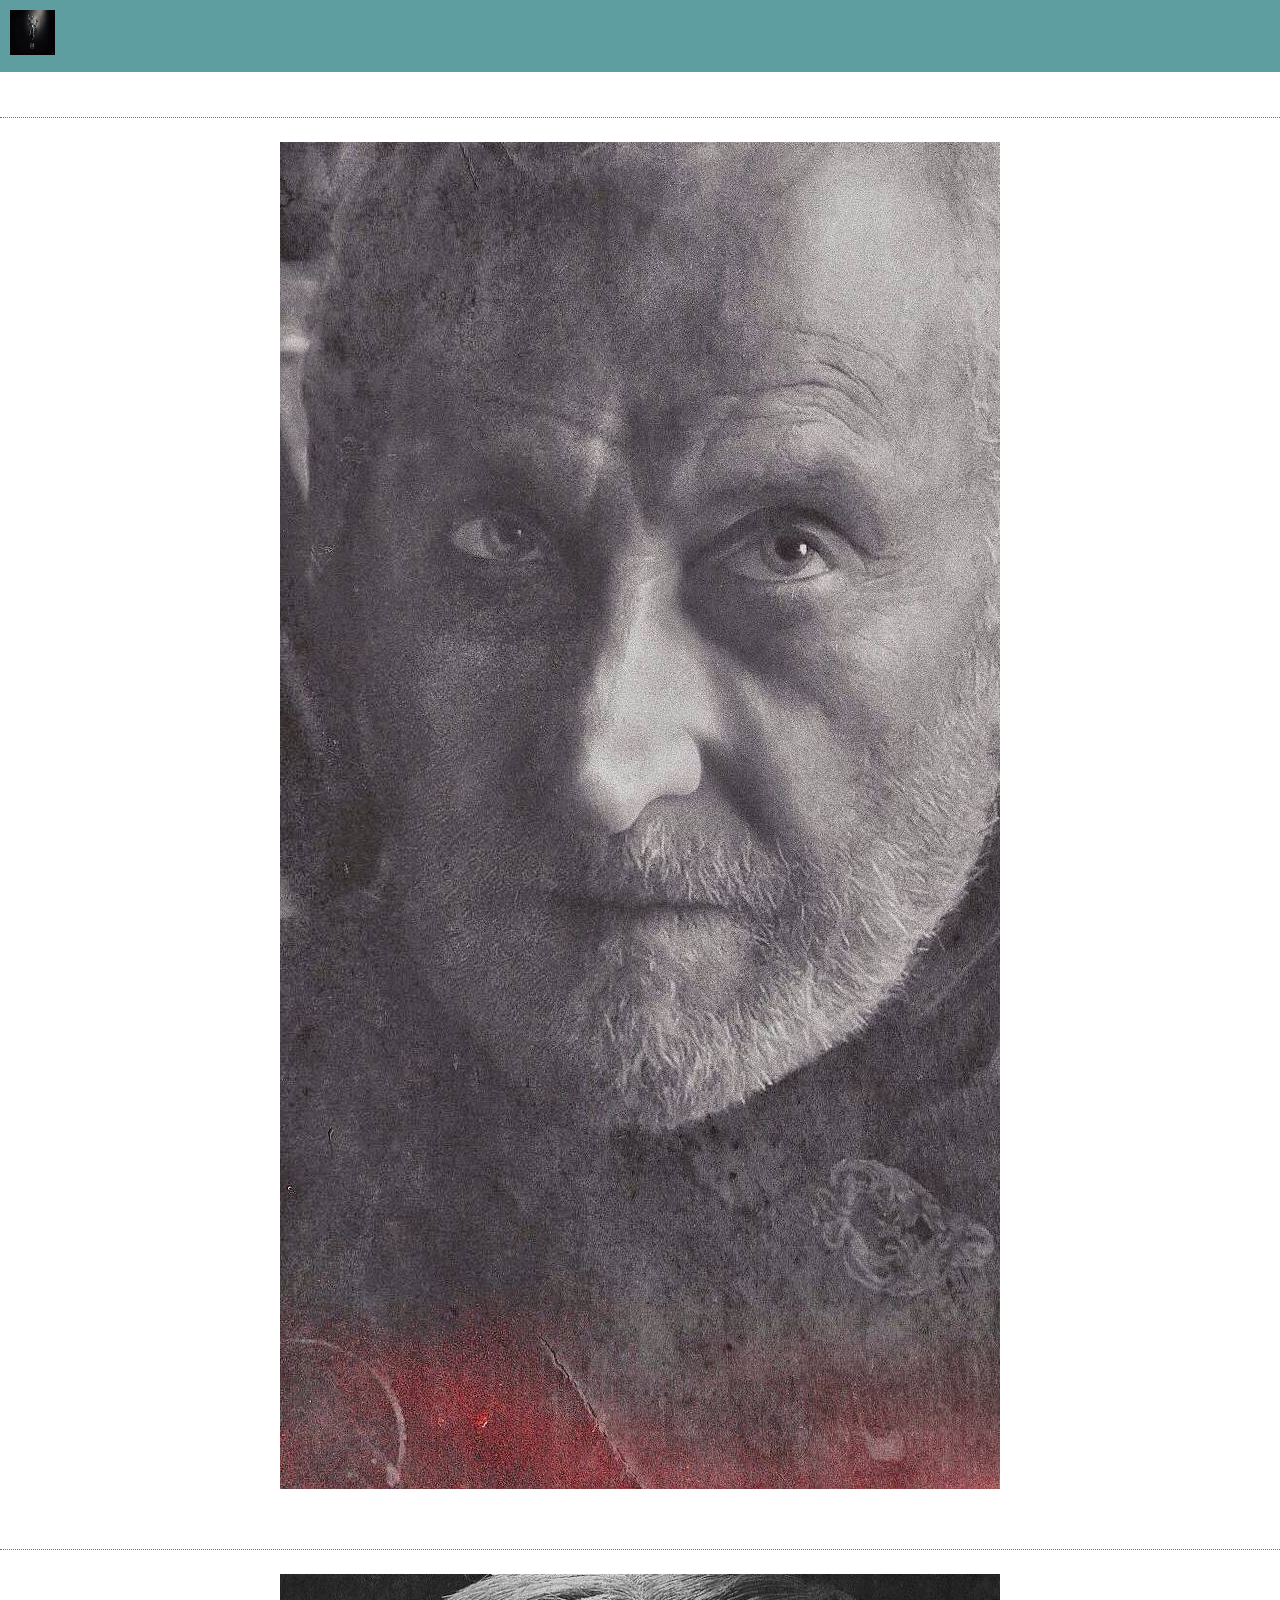
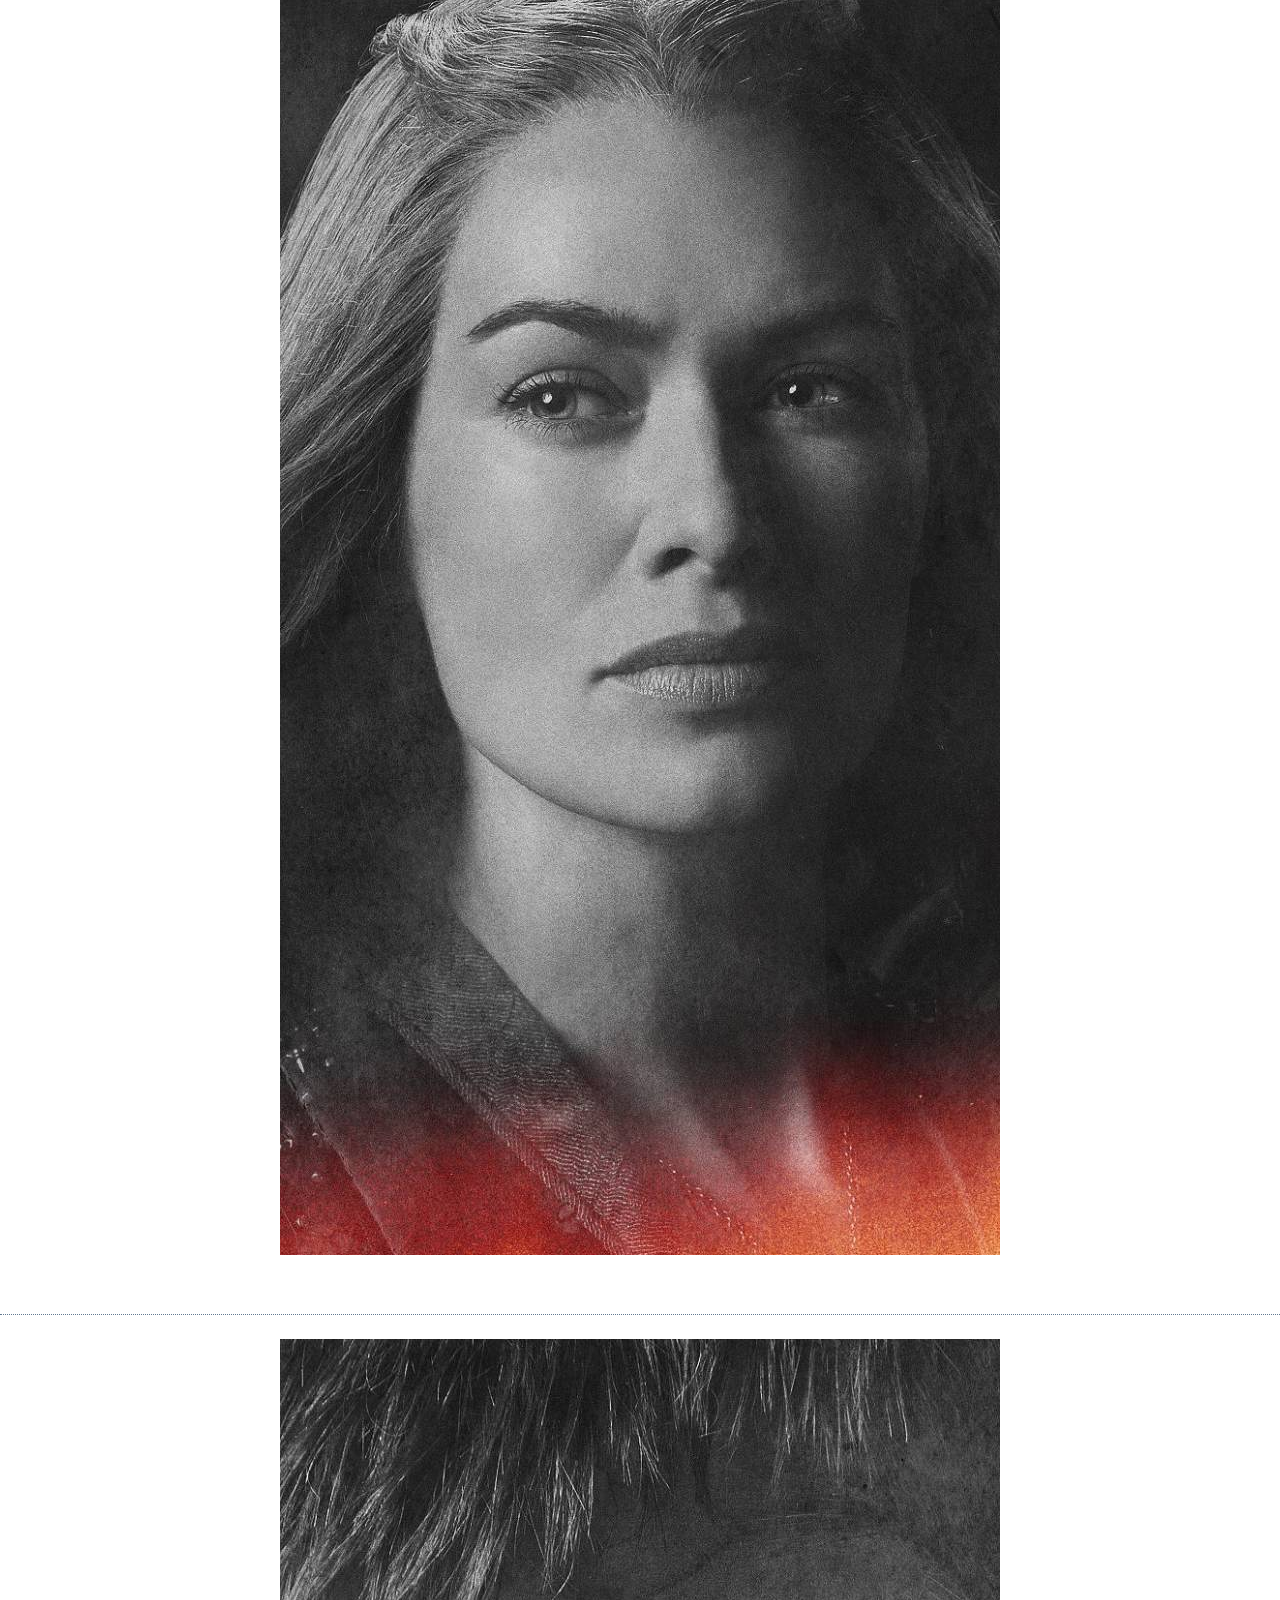
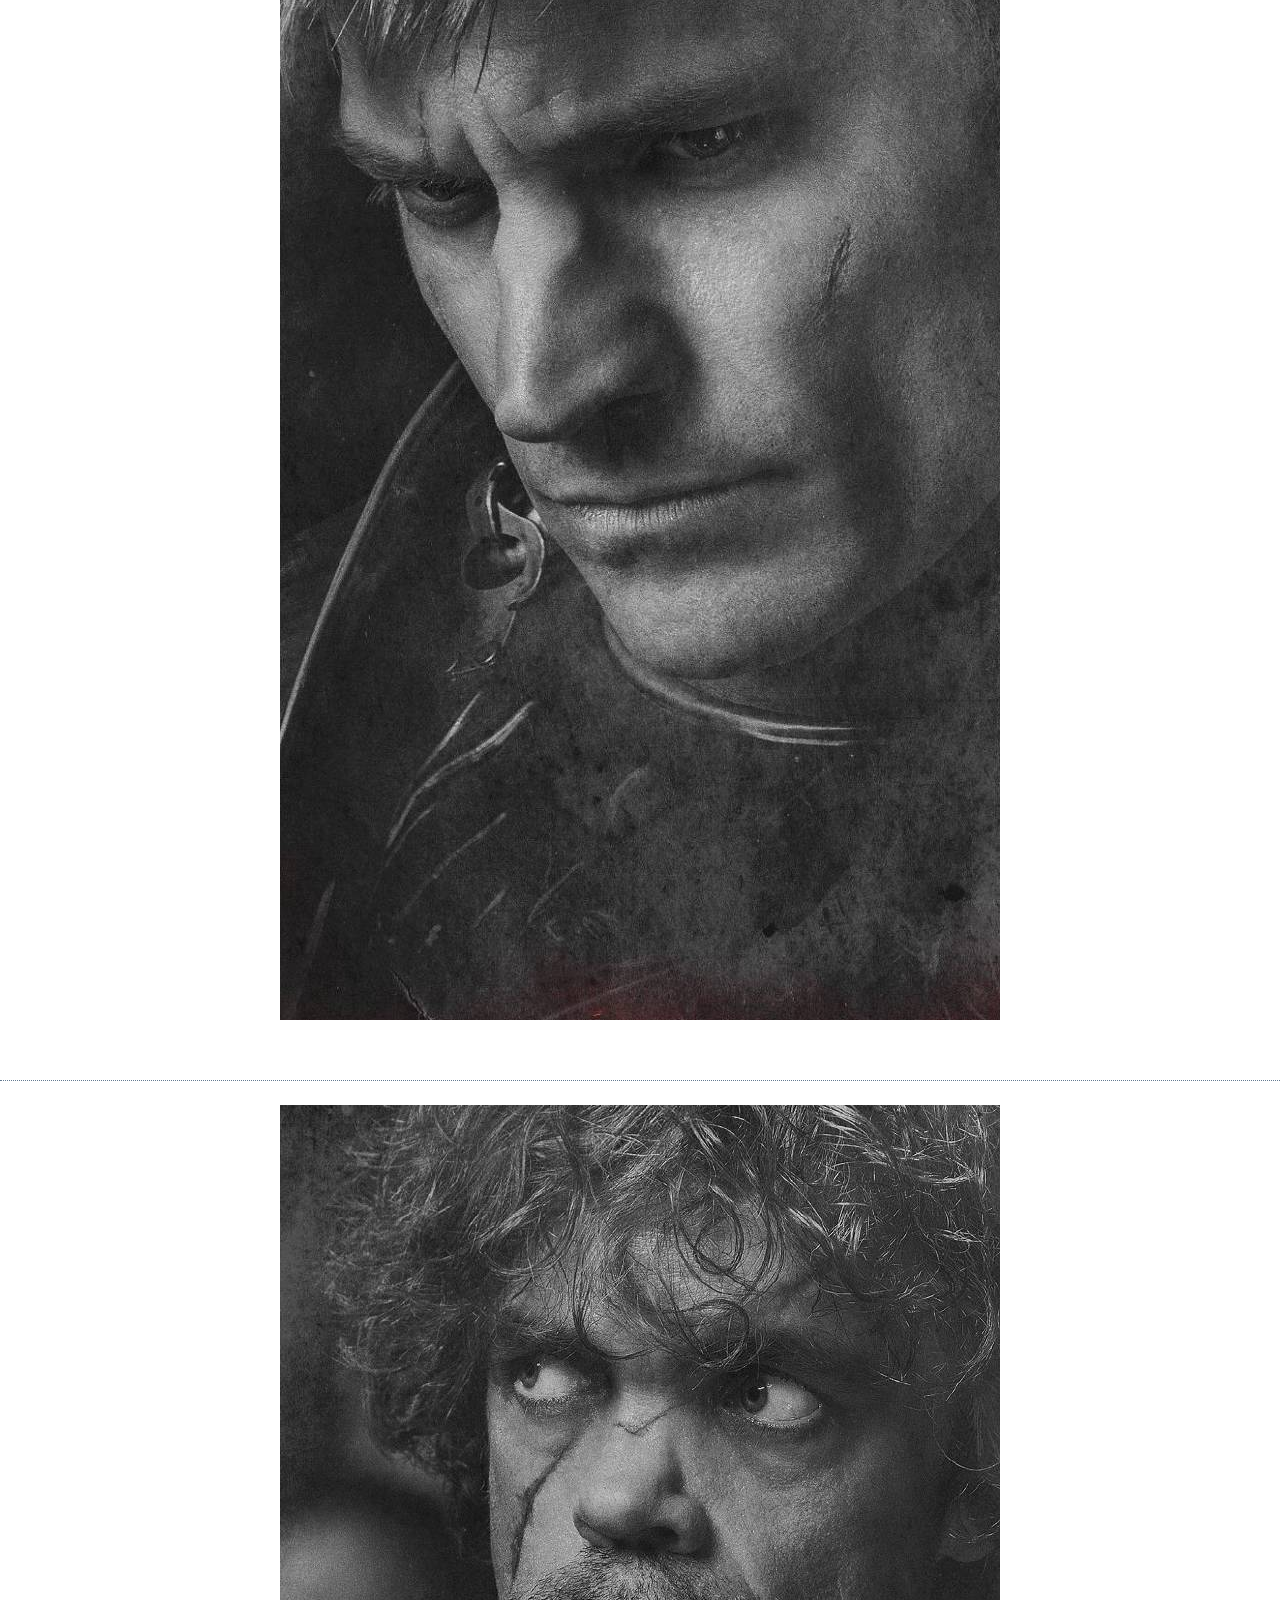
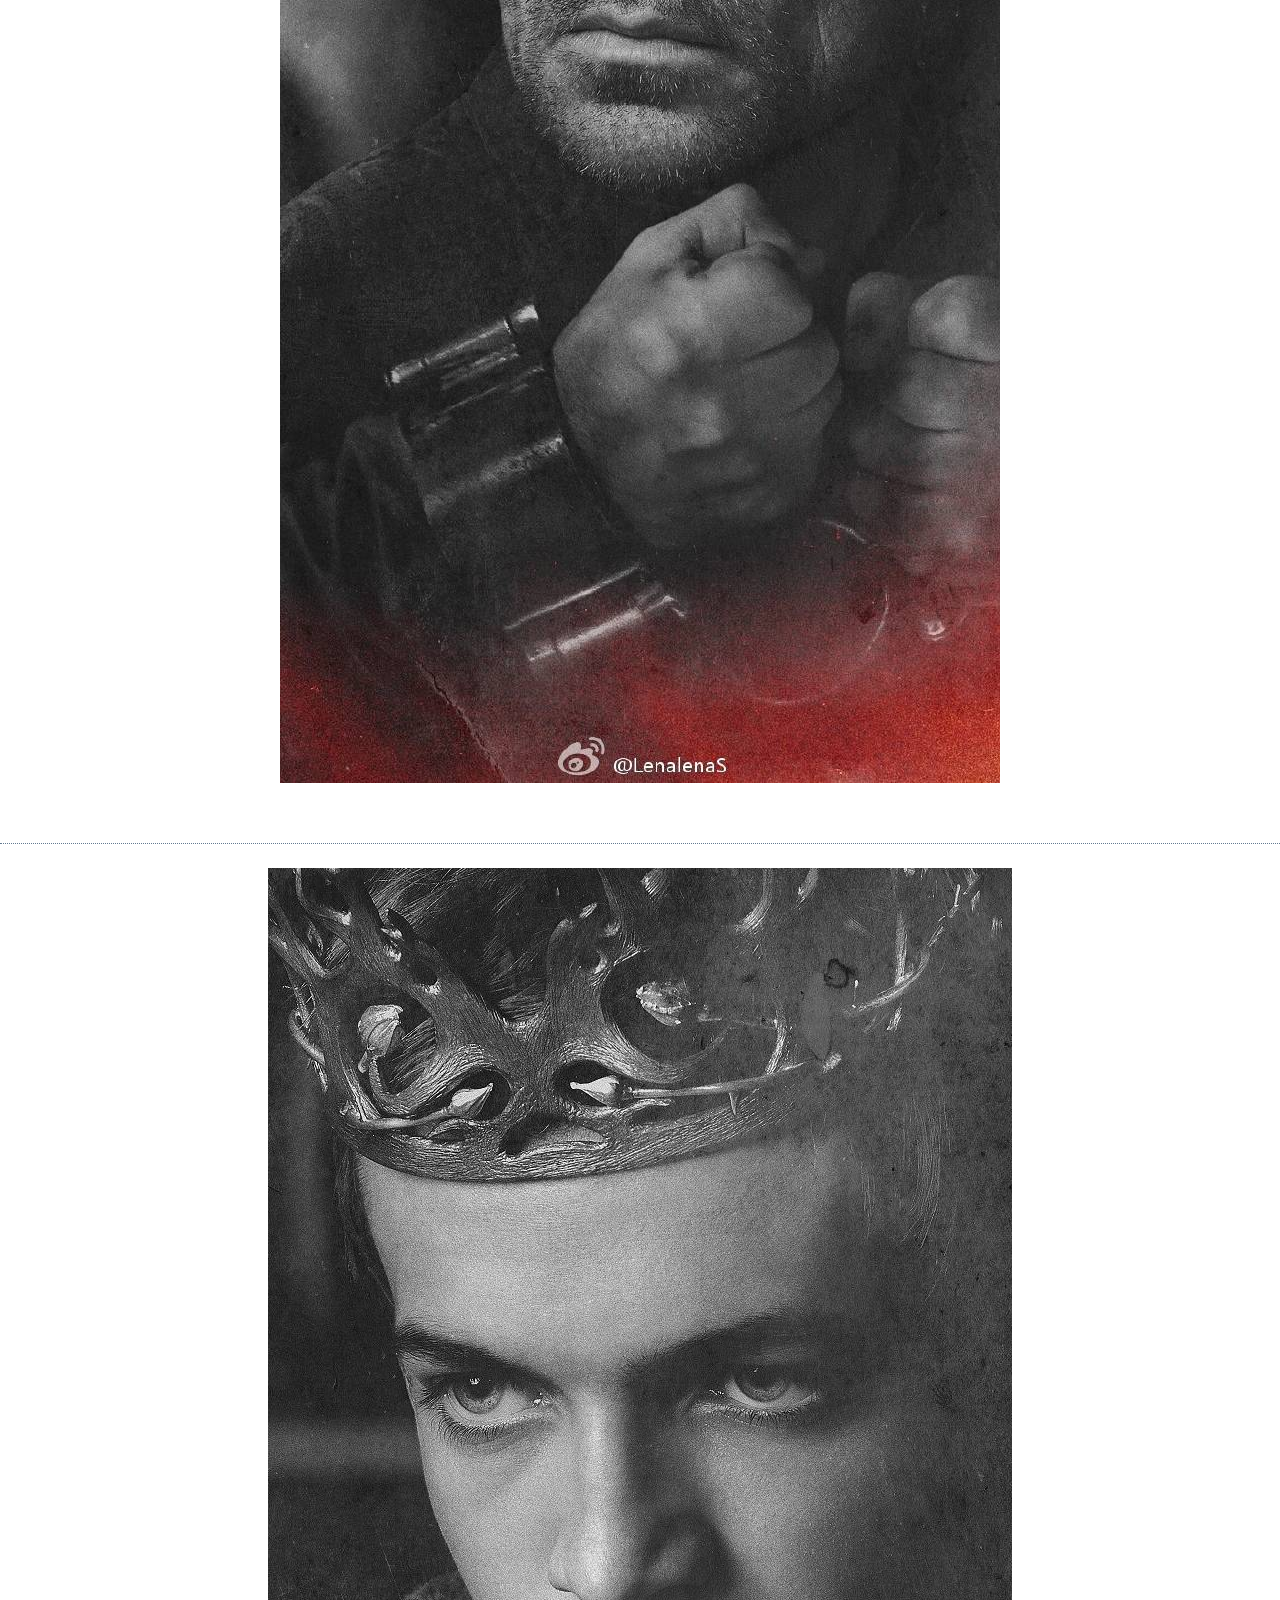
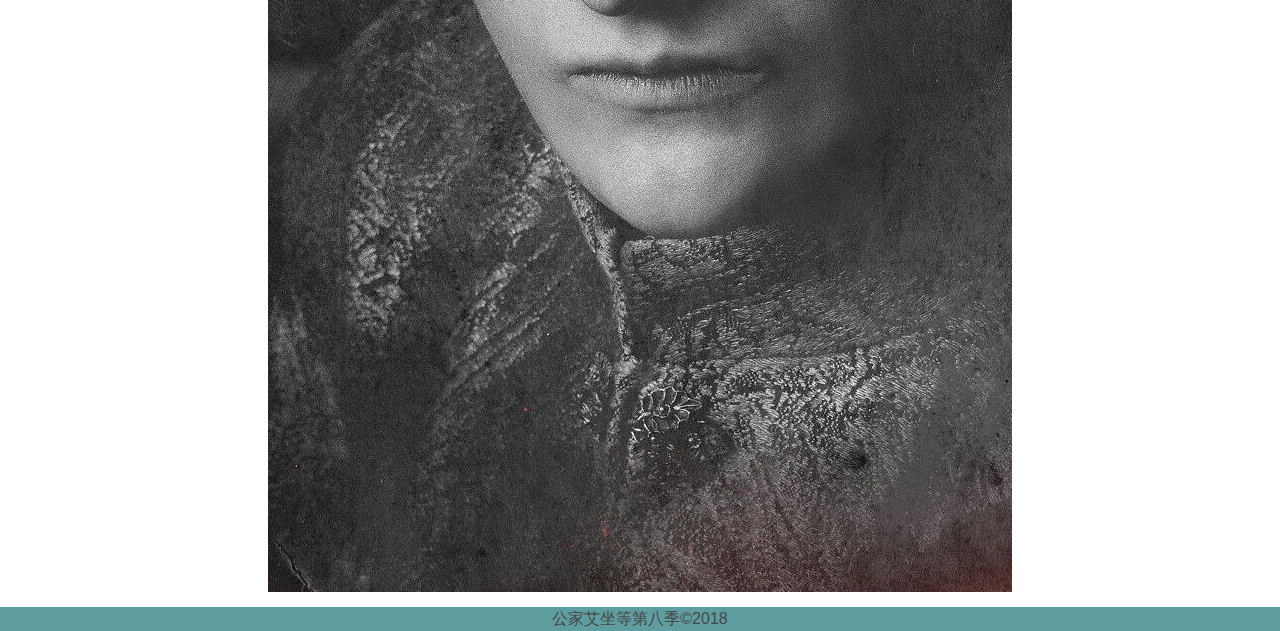
==== lnst.html @ d40fb573 "initial commit" ====
<!DOCTYPE html>
<html>
  <head>
    <title>狮家兰尼斯特</title>
    <link rel="stylesheet" href="css/lnst.css">
    <meta charset="utf-8">
    
  </head>
  <body>
    <!--nav bar for mobile-->
    <nav>
        <img class="foldButton" src="tupian/F5F797B0F95CD295C41B4BC87742E038.jpg">
        <ul class="expandListUl">
            <a href="#"><li>泰温·兰尼斯特 </li></a>
            <a href="#"><li>瑟曦·兰尼斯特</li></a>
            <a href="#"><li>詹姆·兰尼斯特</li></a>
            <a href="#"><li>提利昂·兰尼斯特</li></a>
            
        </ul>
        
    </nav>
     
   
       <script src="js/jquery-3.2.1.min.js" ></script>
       <script src="js/jquery.transit.min.js"></script>
       <script src="js/app.js"></script>
       <div>
          <img src="tupian/11.jpg">
       </div>
       <div>
          <img src="tupian/22.jpg">
         
       </div>
       <div>
          <img src="tupian/33.jpg">
         
       </div>
       <div>
          <img src="tupian/44.jpg">
         
       </div>
       <div>
          <img src="tupian/55.jpg">
         
       </div>
   
   
      
          <footer>公家艾坐等第八季&copy;2018</footer>
  </body>
</html>
---- css/lnst.css ----
nav {
  background-color:cadetblue;
  width: 100%;
  top: 50%;
  position: relative;
  margin-bottom: 25px; }
  nav .foldButton {
    padding: 10px;
    width: 45px;
    height: 45px; }
  nav .expandListUl {
    display: block;
    width: 100%;
    text-align: center;
    position: absolute;
    background: url("../tupian/F5F797B0F95CD295C41B4BC87742E038.jpg");
}
    nav .expandListUl a {
      text-decoration: none;
      list-style: none; 
}
      nav .expandListUl a li {
        display: block;
        color: white;
        padding: 1rem 0; }
        nav .expandListUl a li:hover {
          background-color: firebrick;
          transition: 0.3s; }

* {
  padding: 0;
  margin: 0; }

body {
  color: #484848;
  font-family: 'Lato', sans-serif;
  line-height: 1.5; }

div.container {
  padding: 0.6em; }

h1 {
  margin-bottom: 0; }

h1 + p {
  font-size: 1.08em;
  color: #637a91;
  margin-top: .5em;
  margin-bottom: 2.65em;
  padding-bottom: 1.325em;
  border-bottom: 1px dotted; }

ul {
  padding-left: 0;
  list-style: none; }

li {
  padding: .45em .5em;
  margin-bottom: .35em;
  display: flex;
  align-items: center; }

input,
button {
  font-size: .85em;
  padding: .65em 1em;
  border-radius: .3em;
  outline: 0; }

input {
  border: 1px solid #dcdcdc;
  margin-right: 1em; }

div {
  margin-top: 2.8em;
  padding: 1.5em 0 .5em;
  border-top: 1px dotted #637a91; }

p.description,
p:nth-of-type(2) {
  font-weight: bold; }

/* Buttons */
button {
  color: white;
  background: #508abc;
  border: solid 1px;
  border-color: rgba(0, 0, 0, 0.1);
  cursor: pointer; }

button + button {
  margin-left: .5em; }

p + button {
  background: #52bab3; }

.list button + button {
  background: #768da3; }

.list li button + button {
  background: #508abc; }

li button:first-child {
  margin-left: auto;
  background: #52bab3; }

.list li button:last-child {
  background: #768da3; }

li button {
  font-size: .75em;
  padding: .5em .65em; }

/*# sourceMappingURL=style.css.map */






div{
    text-align: center;
}


footer{
    text-align: center;
    color:backe;
    background-color: cadetblue;
}
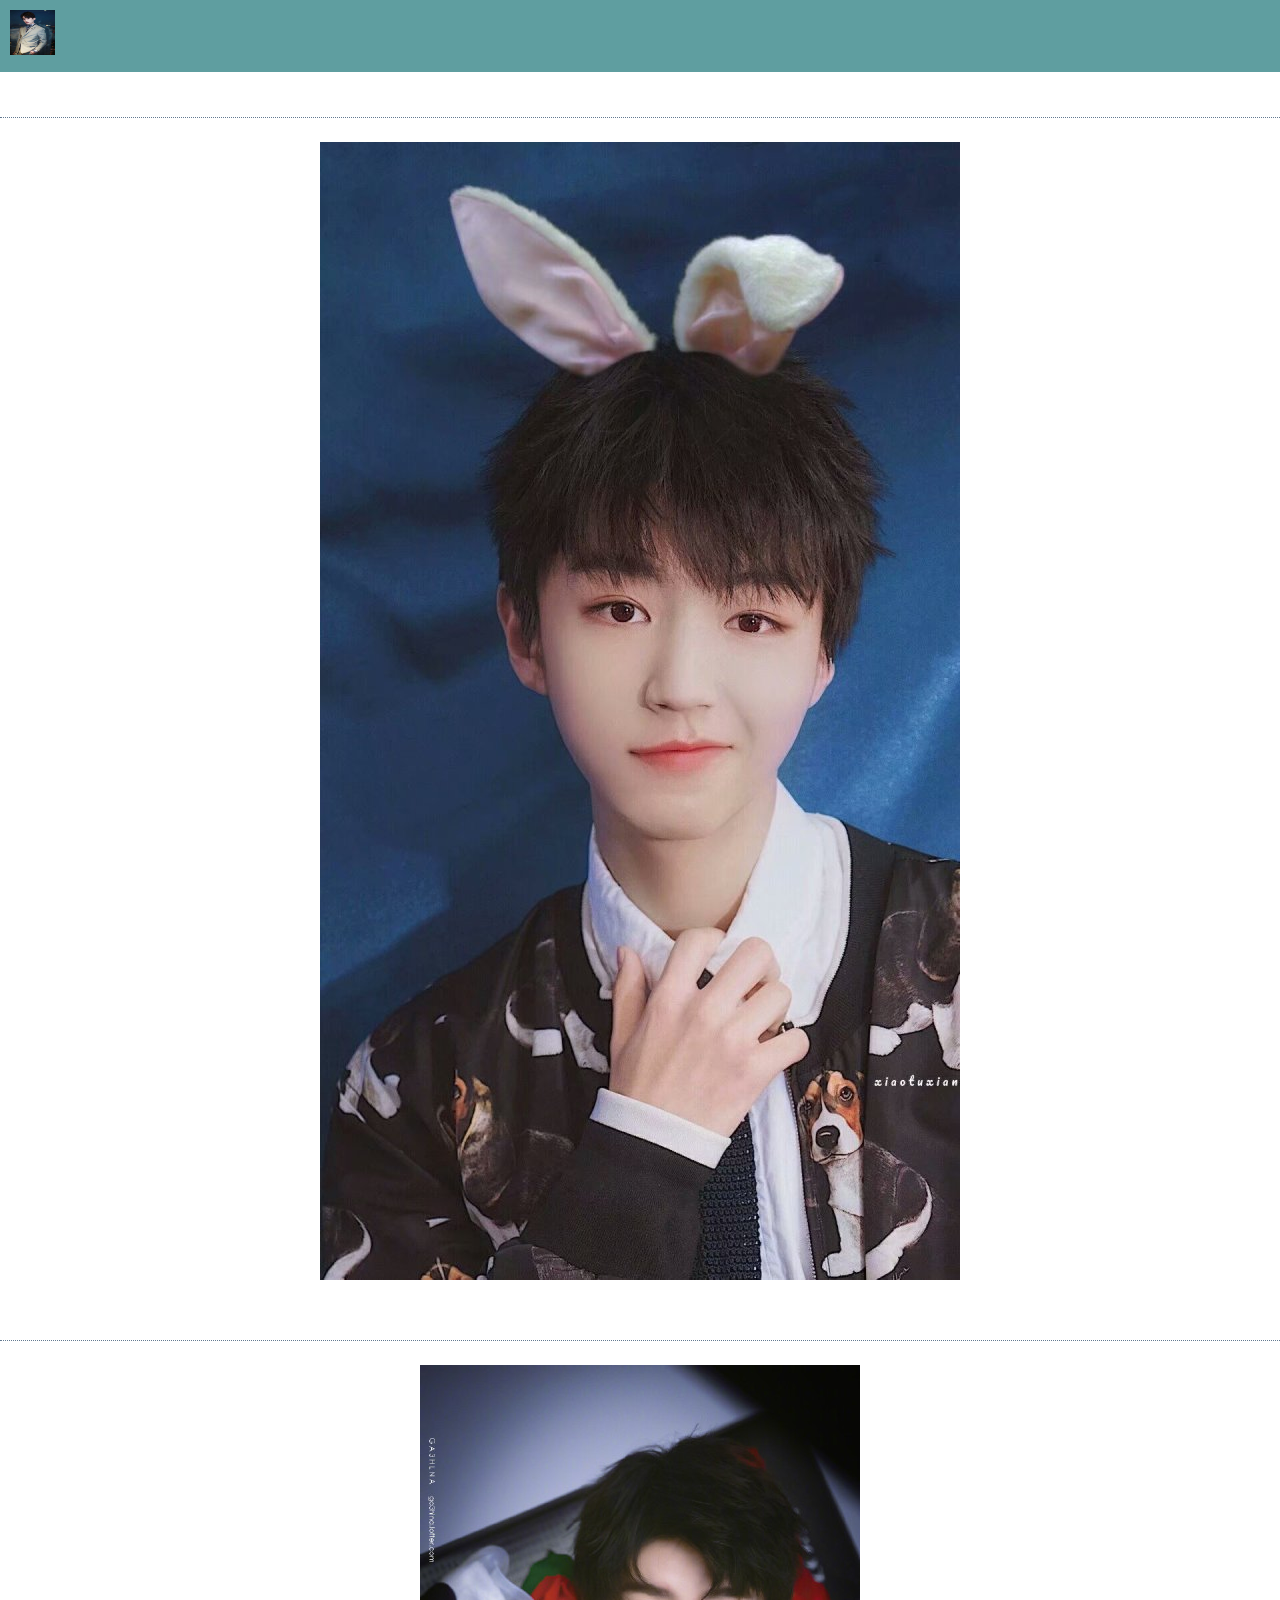
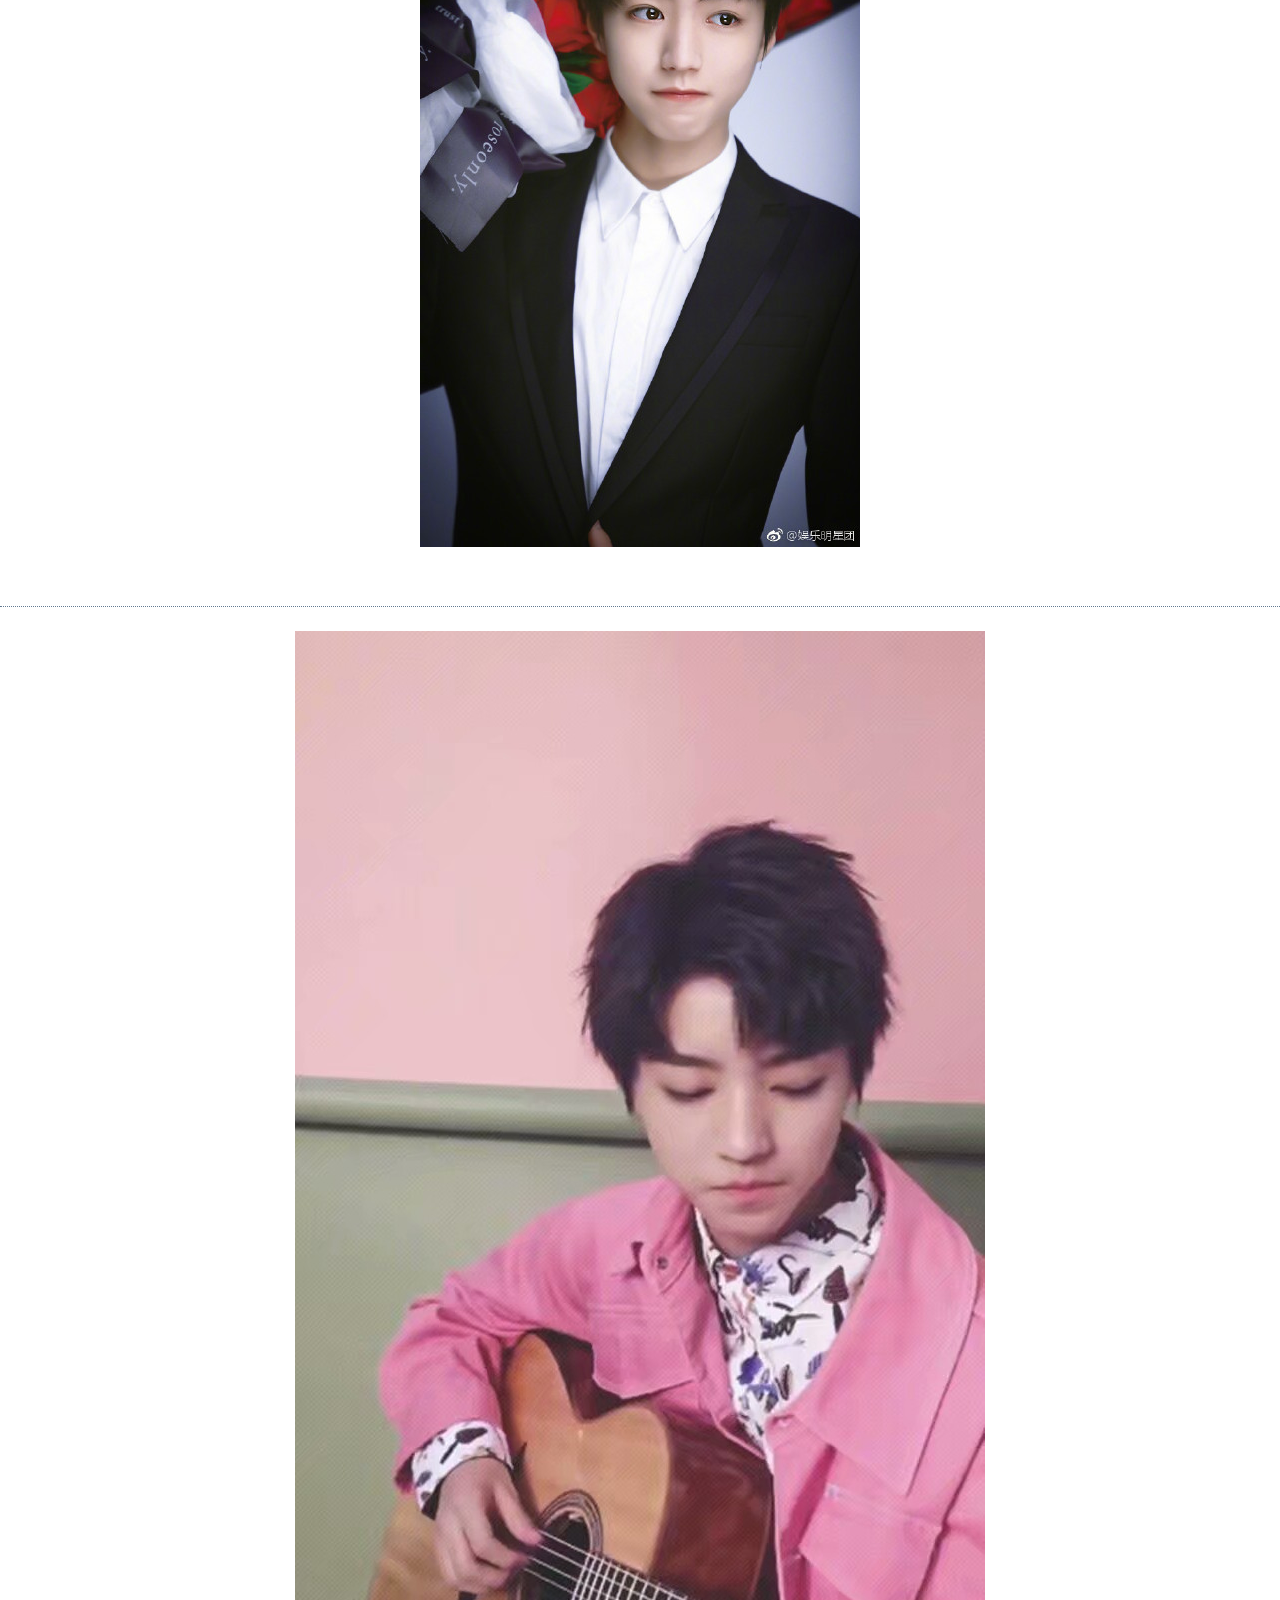
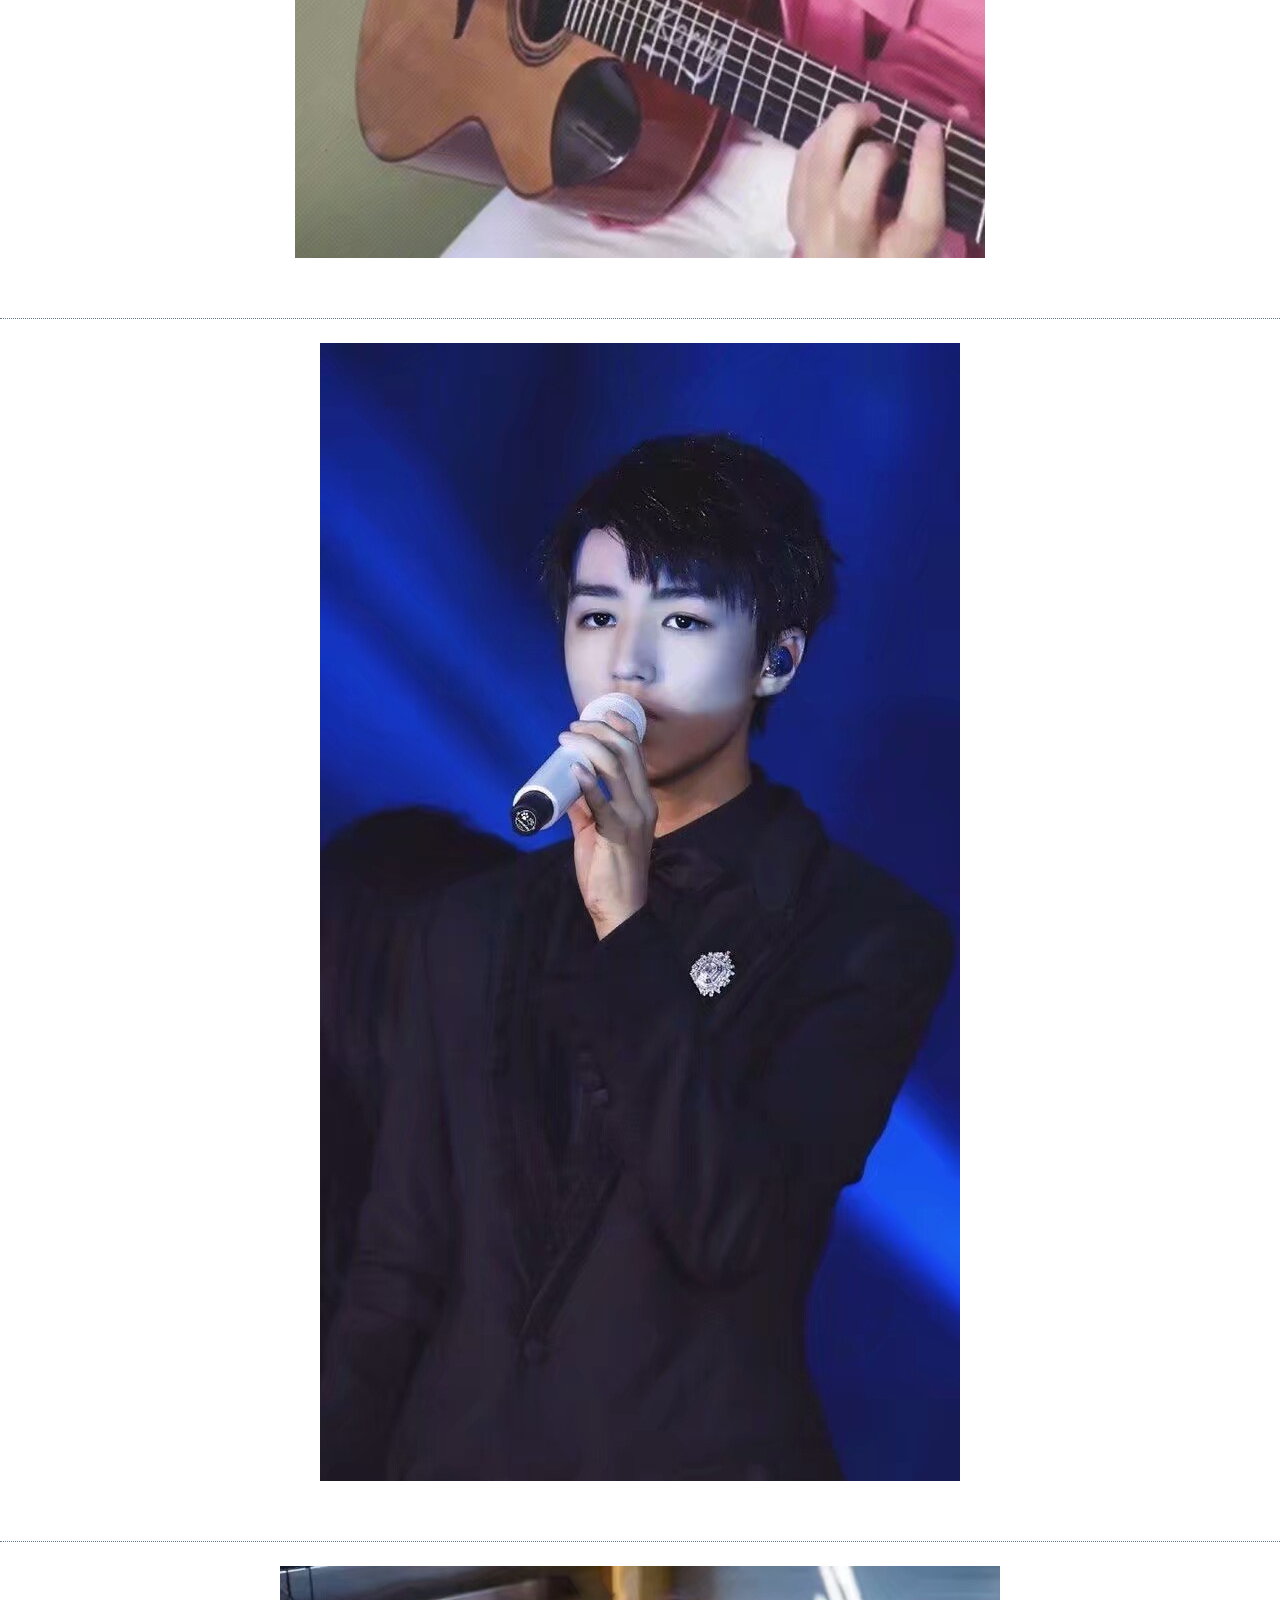
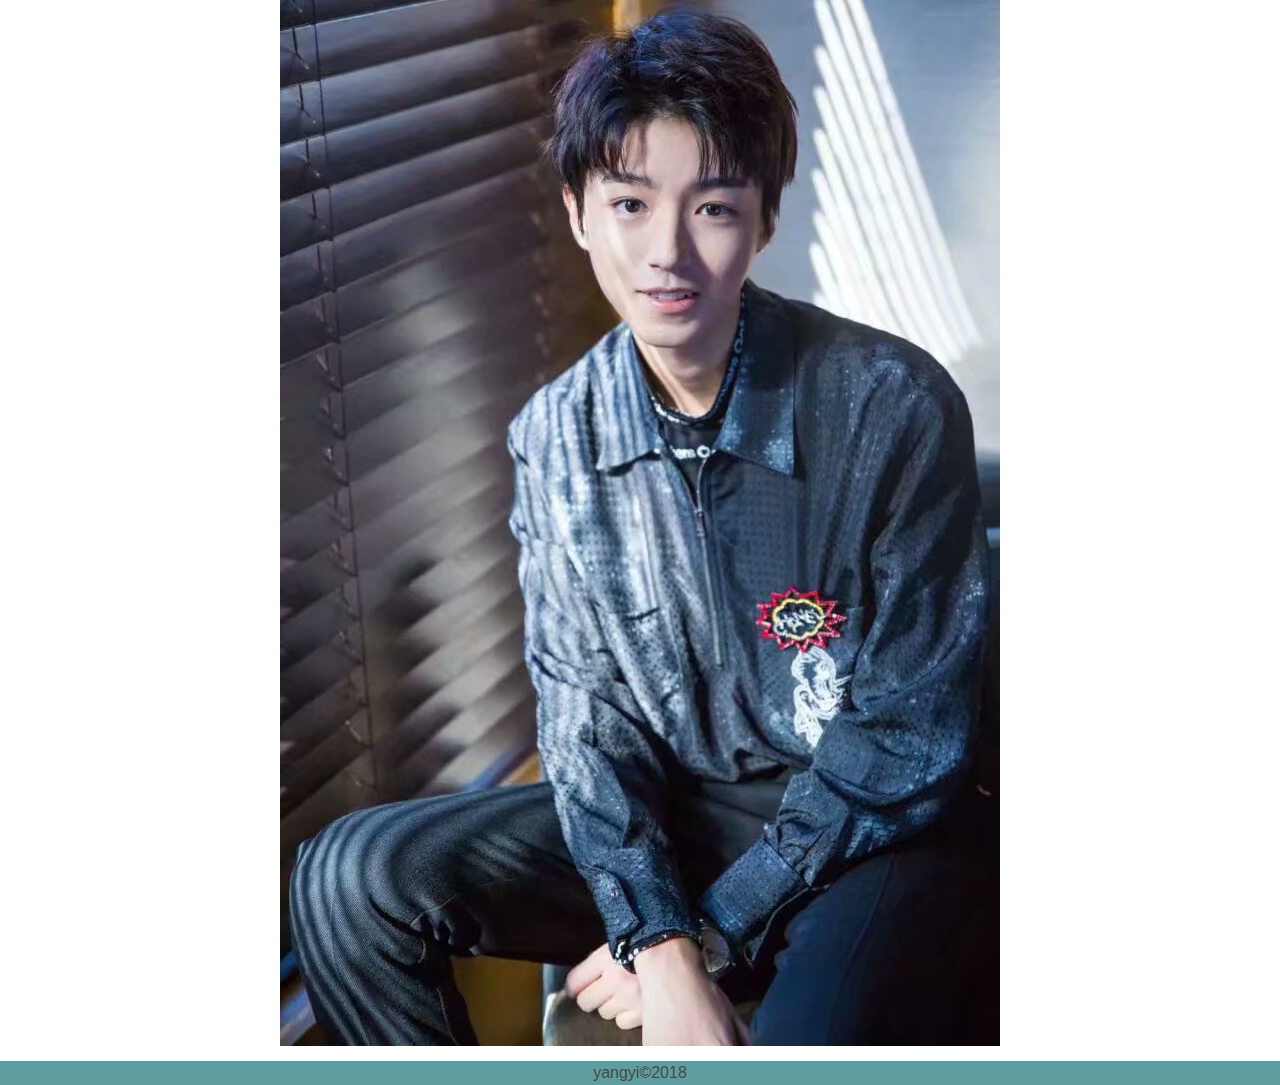
==== commit 06a8d58a: "initial commit" ====
--- a/lnst.html
+++ b/lnst.html
@@ -1,7 +1,7 @@
 <!DOCTYPE html>
 <html>
   <head>
-    <title>狮家兰尼斯特</title>
+    <title>王俊凯</title>
     <link rel="stylesheet" href="css/lnst.css">
     <meta charset="utf-8">
     
@@ -9,12 +9,12 @@
   <body>
     <!--nav bar for mobile-->
     <nav>
-        <img class="foldButton" src="tupian/F5F797B0F95CD295C41B4BC87742E038.jpg">
+        <img class="foldButton" src="tupian/ya.jpeg">
         <ul class="expandListUl">
-            <a href="#"><li>泰温·兰尼斯特 </li></a>
-            <a href="#"><li>瑟曦·兰尼斯特</li></a>
-            <a href="#"><li>詹姆·兰尼斯特</li></a>
-            <a href="#"><li>提利昂·兰尼斯特</li></a>
+            <a href="#"><li>少年 </li></a>
+            <a href="#"><li>帅气</li></a>
+            <a href="#"><li>大方</li></a>
+            <a href="#"><li>可爱</li></a>
             
         </ul>
         
@@ -25,27 +25,27 @@
        <script src="js/jquery.transit.min.js"></script>
        <script src="js/app.js"></script>
        <div>
-          <img src="tupian/11.jpg">
+          <img src="tupian/null47a20f0a73dc7489.jpg">
        </div>
        <div>
-          <img src="tupian/22.jpg">
+          <img src="tupian/tr.jpeg">
          
        </div>
        <div>
-          <img src="tupian/33.jpg">
+          <img src="tupian/we.jpeg">
          
        </div>
        <div>
-          <img src="tupian/44.jpg">
+          <img src="tupian/1530070133680.jpeg">
          
        </div>
        <div>
-          <img src="tupian/55.jpg">
+          <img src="tupian/1530070098029.jpeg">
          
        </div>
    
    
       
-          <footer>公家艾坐等第八季&copy;2018</footer>
+          <footer>yangyi&copy;2018</footer>
   </body>
 </html>--- a/css/lnst.css
+++ b/css/lnst.css
@@ -13,7 +13,7 @@
     width: 100%;
     text-align: center;
     position: absolute;
-    background: url("../tupian/F5F797B0F95CD295C41B4BC87742E038.jpg");
+    background: url("../tupian/rBACJ1RgECChfmhrAAAMMNfcZ60973.jpg");
 }
     nav .expandListUl a {
       text-decoration: none;
